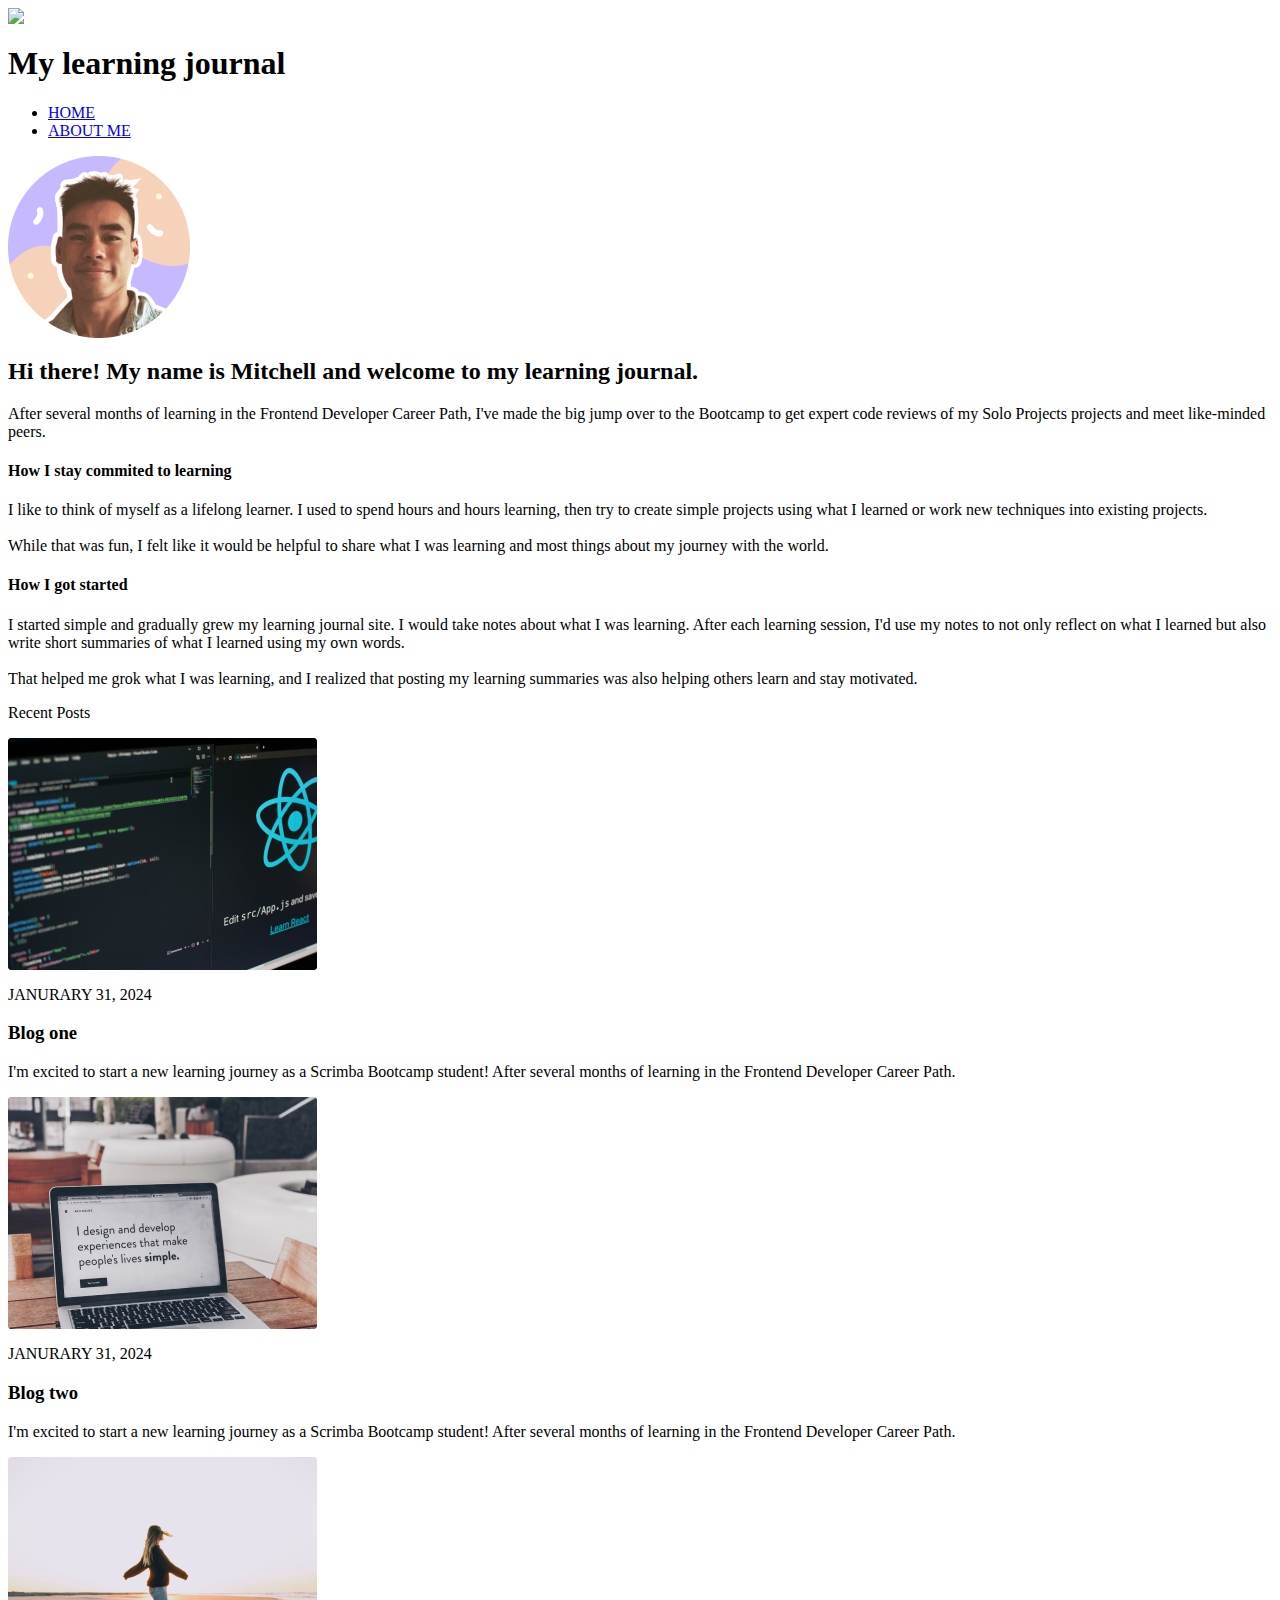
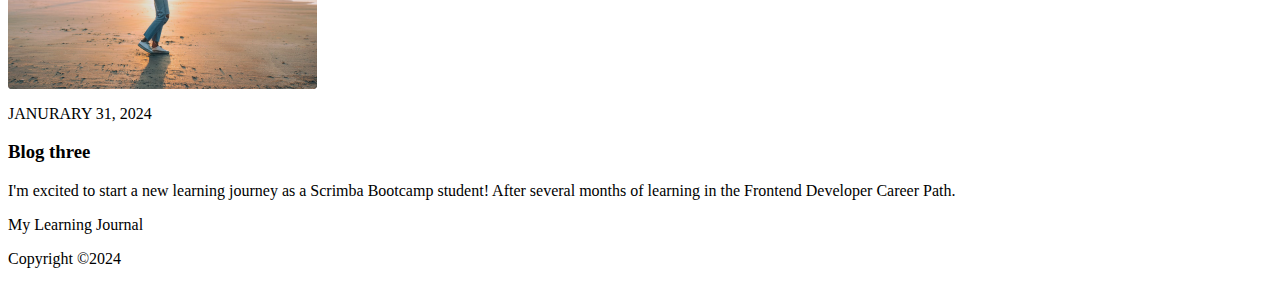
==== about-me.html @ 59307855 "first commit" ====
<html>
    <head>
        <title>My Learning Journal</title>
        <meta name="viewport" content="width=device-width, initial-scale=1">
        <link rel="preconnect" href="https://fonts.googleapis.com">
        <link rel="preconnect" href="https://fonts.gstatic.com" crossorigin>
        <link href="https://fonts.googleapis.com/css2?family=Source+Sans+3:wght@400;700&display=swap" rel="stylesheet">
        <link rel="stylesheet" href="C:\Users\utube\Desktop\code\personal_projects\learning-journal-website\css\style.css">
    </head>
    <body>
        <header>
            <div class="container" id="header">
                <div id="title">
                    <a href="index.html"><img id="logo-img" src="C:\Users\utube\Desktop\code\personal_projects\learning-journal-website\images\logo.png"></a>
                    <h1>My learning journal</h1>
                </div>
                <nav id="nav-bar">
                    <ul>
                        <li><a href="home.html">HOME</a></li>
                        <li><a href="about-me.html">ABOUT ME</a></li>
                    </ul>
                </nav>
            </div>
        </header>

        <div class="content-container">
            <img src="images\profile-pic.png">
            <h2>Hi there! My name is Mitchell and welcome to my learning journal.</h2>
            <p>
                After several months of learning in the Frontend Developer Career Path, I've 
                made the big jump over to the Bootcamp to get expert code reviews of my Solo 
                Projects projects and meet like-minded peers.
            </p>

            <h4>How I stay commited to learning</h4>
            <p>
                I like to think of myself as a lifelong learner. I used to spend hours and hours 
                learning, then try to create simple projects using what I learned or work new 
                techniques into existing projects.
                <br><br>
                While that was fun, I felt like it would be helpful to share what I was learning 
                and most things about my journey with the world.
            </p>
            <h4>How I got started</h4>
            <p>
                I started simple and gradually grew my learning journal site. I would take notes 
                about what I was learning. After each learning session, I'd use my notes to not 
                only reflect on what I learned but also write short summaries of what I learned 
                using my own words.
                <br><br>
                That helped me grok what I was learning, and I realized that posting my learning 
                summaries was also helping others learn and stay motivated.
            </p>
            <p class="recent-post">Recent Posts</p>
        </div>


        <div class="container">
            <section class="blog-container">
                <img class="blog-img" src="images\blog-image-01.png">
                <p class="blog-date">JANURARY 31, 2024</p>
                <h3>Blog one</h3>
                <p class="blog-parra">
                    I'm excited to start a new learning journey as a Scrimba Bootcamp student! 
                    After several months of learning in the Frontend Developer Career Path.
                </p>
            </section>

            <section class="blog-container">
                <img class="blog-img" src="images\blog-image-02.png">
                <p class="blog-date">JANURARY 31, 2024</p>
                <h3>Blog two</h3>
                <p class="blog-parra">
                    I'm excited to start a new learning journey as a Scrimba Bootcamp student! 
                    After several months of learning in the Frontend Developer Career Path.
                </p>
            </section>

            <section class="blog-container">
                <img class="blog-img" src="images\blog-image-03.png">
                <p class="blog-date">JANURARY 31, 2024</p>
                <h3>Blog three</h3>
                <p class="blog-parra">
                    I'm excited to start a new learning journey as a Scrimba Bootcamp student! 
                    After several months of learning in the Frontend Developer Career Path.
                </p>
            </section>
        </div>

        <footer>
            <p class="footer-text">My Learning Journal</p>
            <p class="footer-copyright">Copyright ©2024</p>
        </footer>
    </body>
</html>
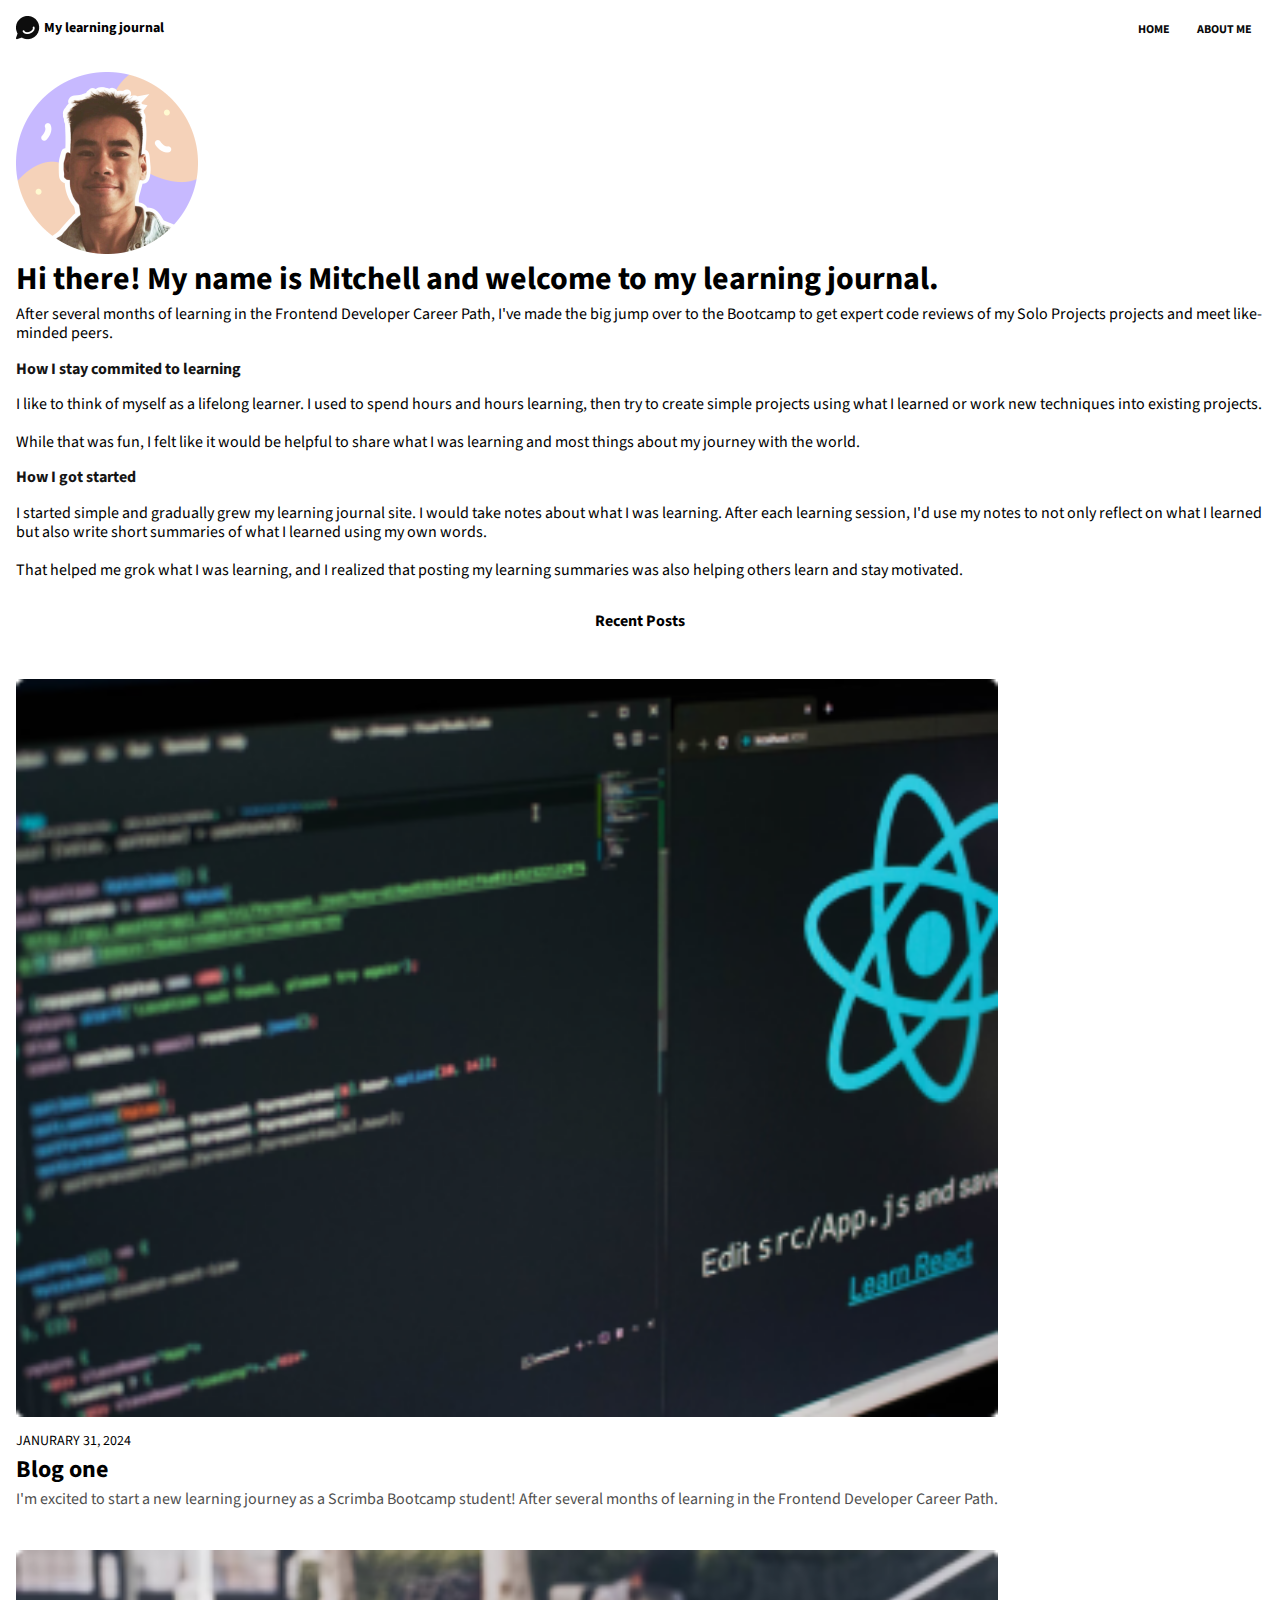
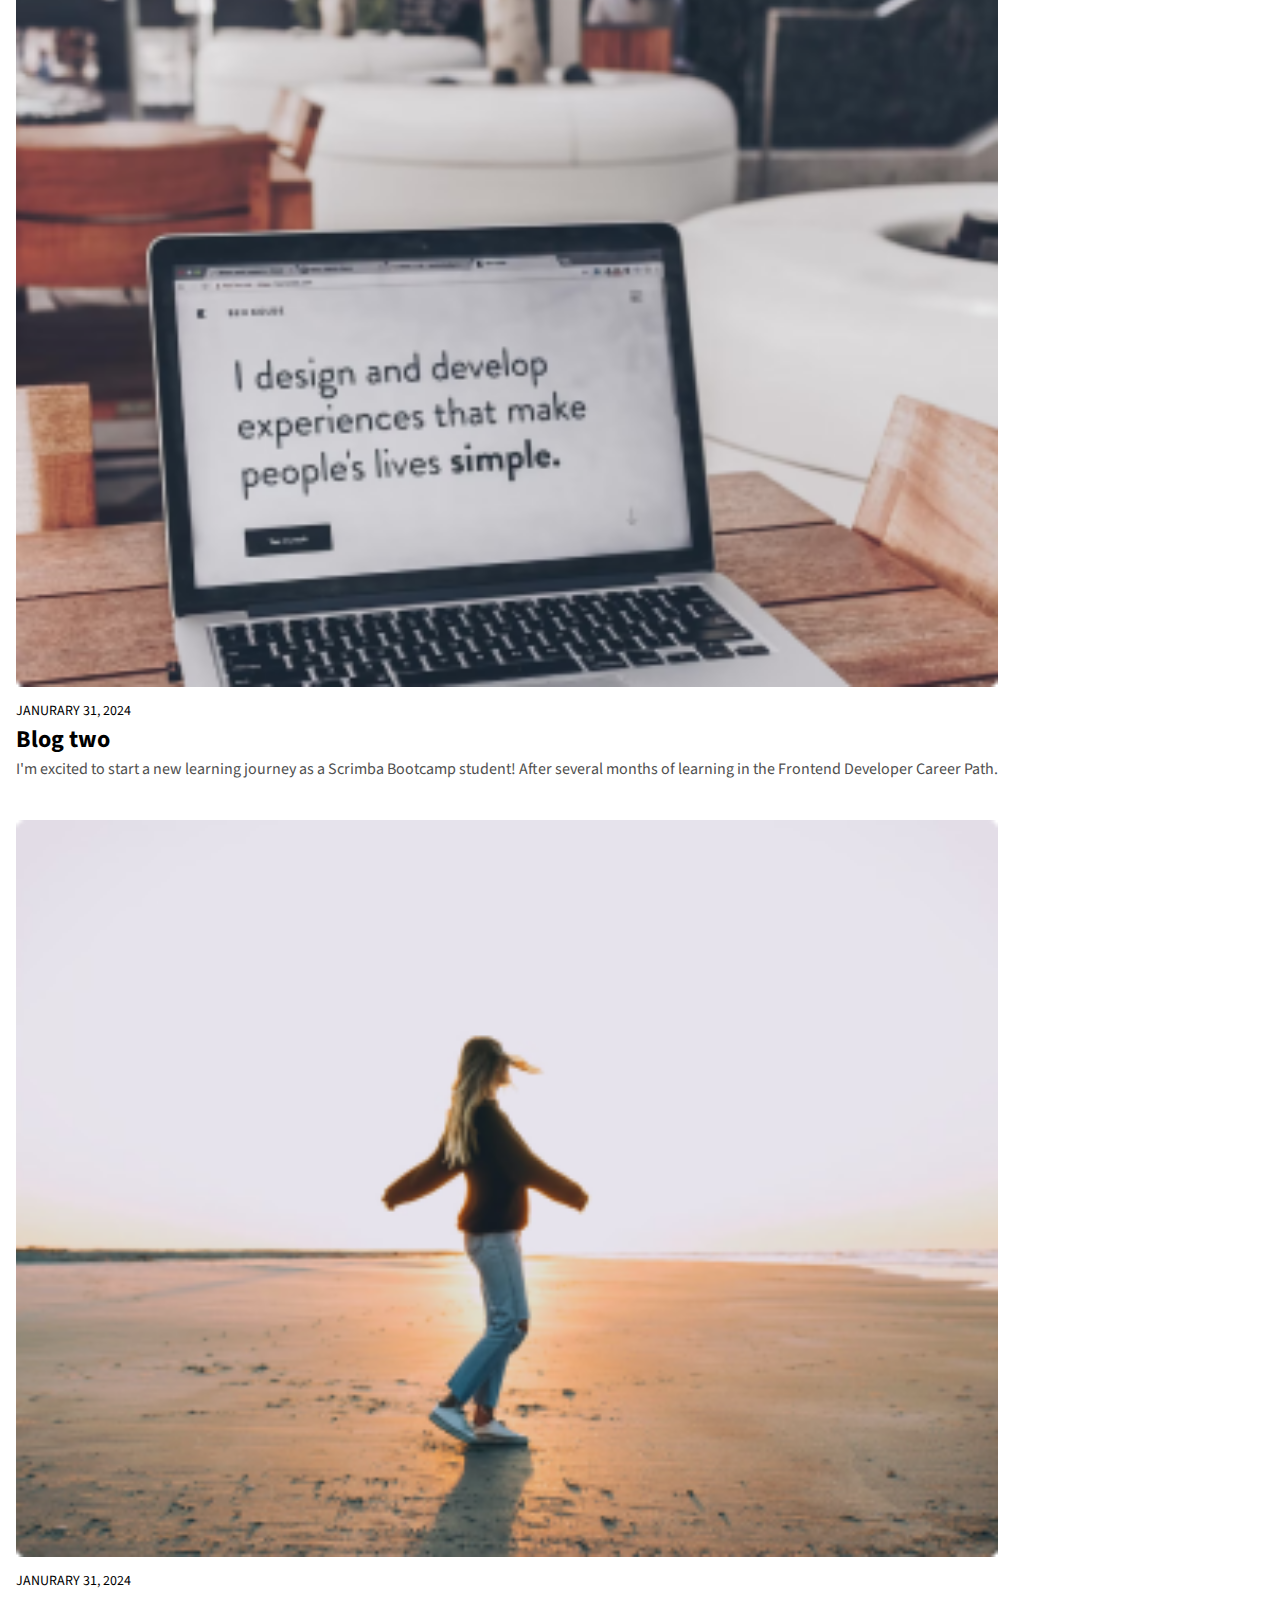
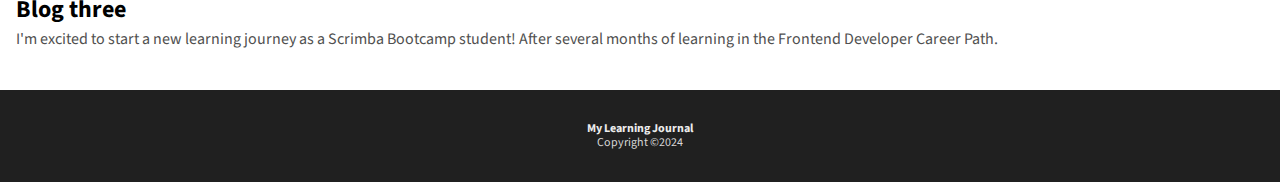
==== commit 3d93c9f5: "test" ====
--- a/about-me.html
+++ b/about-me.html
@@ -5,13 +5,13 @@
         <link rel="preconnect" href="https://fonts.googleapis.com">
         <link rel="preconnect" href="https://fonts.gstatic.com" crossorigin>
         <link href="https://fonts.googleapis.com/css2?family=Source+Sans+3:wght@400;700&display=swap" rel="stylesheet">
-        <link rel="stylesheet" href="C:\Users\utube\Desktop\code\personal_projects\learning-journal-website\css\style.css">
+        <link rel="stylesheet" href="css\style.css">
     </head>
     <body>
         <header>
             <div class="container" id="header">
                 <div id="title">
-                    <a href="index.html"><img id="logo-img" src="C:\Users\utube\Desktop\code\personal_projects\learning-journal-website\images\logo.png"></a>
+                    <a href="index.html"><img id="logo-img" src="images\logo.png"></a>
                     <h1>My learning journal</h1>
                 </div>
                 <nav id="nav-bar">
